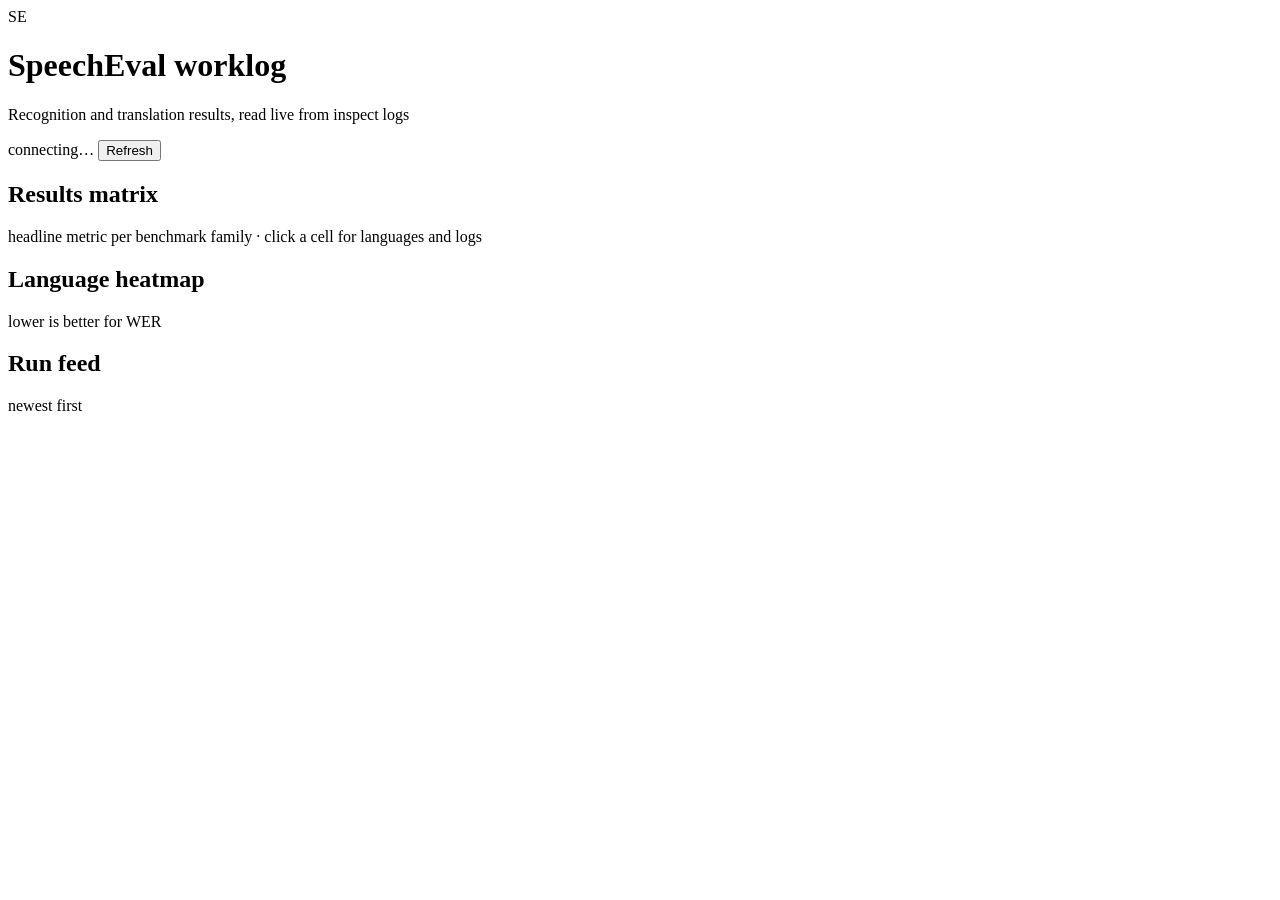
==== worklog/static/index.html @ 82a7bfad "worklog: page shell, palette and vendored charts" ====
<!doctype html>
<html lang="en">
<head>
  <meta charset="utf-8">
  <meta name="viewport" content="width=device-width, initial-scale=1">
  <title>SpeechEval Worklog</title>
  <link rel="stylesheet" href="/static/vendor/tabulator.min.css">
  <link rel="stylesheet" href="/static/style.css">
</head>
<body>
  <header class="topbar">
    <div class="brand">
      <div class="mark" aria-hidden="true">SE</div>
      <div>
        <h1>SpeechEval <span>worklog</span></h1>
        <p class="tagline">Recognition and translation results, read live from inspect logs</p>
      </div>
    </div>
    <div class="top-actions">
      <span id="statusline" class="statusline">connecting…</span>
      <button id="refresh" class="btn" type="button" title="Rescan the source folder now">Refresh</button>
    </div>
  </header>

  <main>
    <section id="kpis" class="kpis" aria-label="Summary"></section>

    <section class="card filters">
      <div id="filters" class="filter-row" aria-label="Filters"></div>
    </section>

    <section class="card">
      <div class="card-head">
        <h2>Results matrix</h2>
        <span class="hint">headline metric per benchmark family · click a cell for languages and logs</span>
      </div>
      <div id="matrix" class="matrix"></div>
    </section>

    <section class="grid">
      <div class="card">
        <div class="card-head">
          <h2>Language heatmap</h2>
          <span class="hint" id="heatmap-hint">lower is better for WER</span>
        </div>
        <div id="heatmap" class="heatmap"></div>
      </div>
      <div class="card">
        <div class="card-head">
          <h2>Run feed</h2>
          <span class="hint">newest first</span>
        </div>
        <div id="feed" class="feed"></div>
      </div>
    </section>
  </main>

  <dialog id="modal" class="modal">
    <div class="modal-head">
      <h2 id="modal-title">Slice detail</h2>
      <button class="btn ghost" id="modal-close" type="button">Close</button>
    </div>
    <div id="modal-body"></div>
  </dialog>

  <script src="/static/vendor/echarts.min.js"></script>
  <script src="/static/vendor/tabulator.min.js"></script>
  <script src="/static/util.js"></script>
  <script src="/static/matrix.js"></script>
  <script src="/static/charts.js"></script>
  <script src="/static/feed.js"></script>
  <script src="/static/app.js"></script>
</body>
</html>
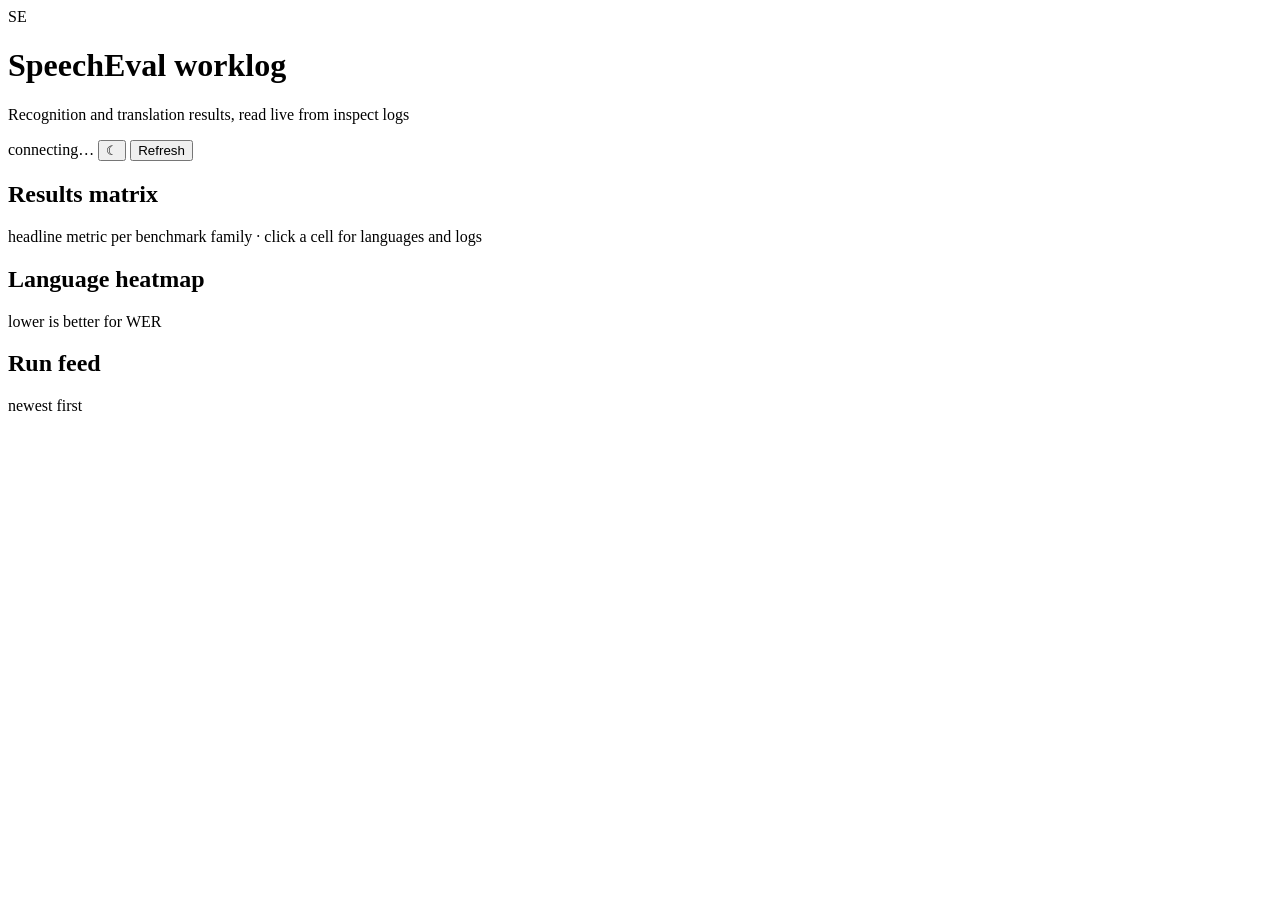
==== commit 48c3f94d: "worklog: light/dark theme toggle" ====
--- a/worklog/static/index.html
+++ b/worklog/static/index.html
@@ -4,7 +4,6 @@
   <meta charset="utf-8">
   <meta name="viewport" content="width=device-width, initial-scale=1">
   <title>SpeechEval Worklog</title>
-  <link rel="stylesheet" href="/static/vendor/tabulator.min.css">
   <link rel="stylesheet" href="/static/style.css">
 </head>
 <body>
@@ -18,6 +17,7 @@
     </div>
     <div class="top-actions">
       <span id="statusline" class="statusline">connecting…</span>
+      <button id="theme-toggle" class="btn ghost icon" type="button" aria-label="Switch theme" title="Light / dark">☾</button>
       <button id="refresh" class="btn" type="button" title="Rescan the source folder now">Refresh</button>
     </div>
   </header>
@@ -64,7 +64,6 @@
   </dialog>
 
   <script src="/static/vendor/echarts.min.js"></script>
-  <script src="/static/vendor/tabulator.min.js"></script>
   <script src="/static/util.js"></script>
   <script src="/static/matrix.js"></script>
   <script src="/static/charts.js"></script>
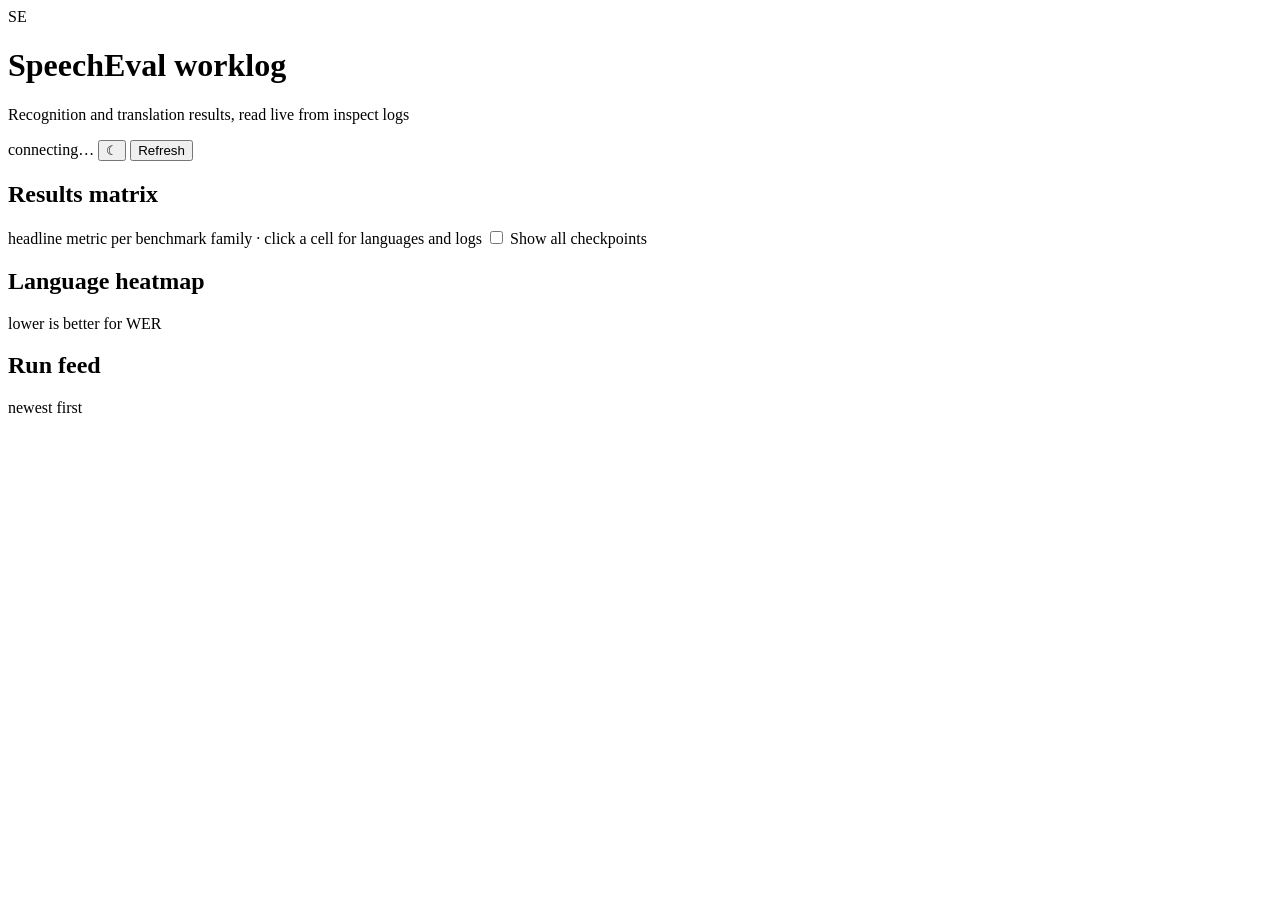
==== commit f79c1ed4: "worklog: hide unsupported tasks and old checkpoints by default" ====
--- a/worklog/static/index.html
+++ b/worklog/static/index.html
@@ -33,6 +33,9 @@
       <div class="card-head">
         <h2>Results matrix</h2>
         <span class="hint">headline metric per benchmark family · click a cell for languages and logs</span>
+        <label class="check" for="show-all-checkpoints">
+          <input type="checkbox" id="show-all-checkpoints"> Show all checkpoints
+        </label>
       </div>
       <div id="matrix" class="matrix"></div>
     </section>
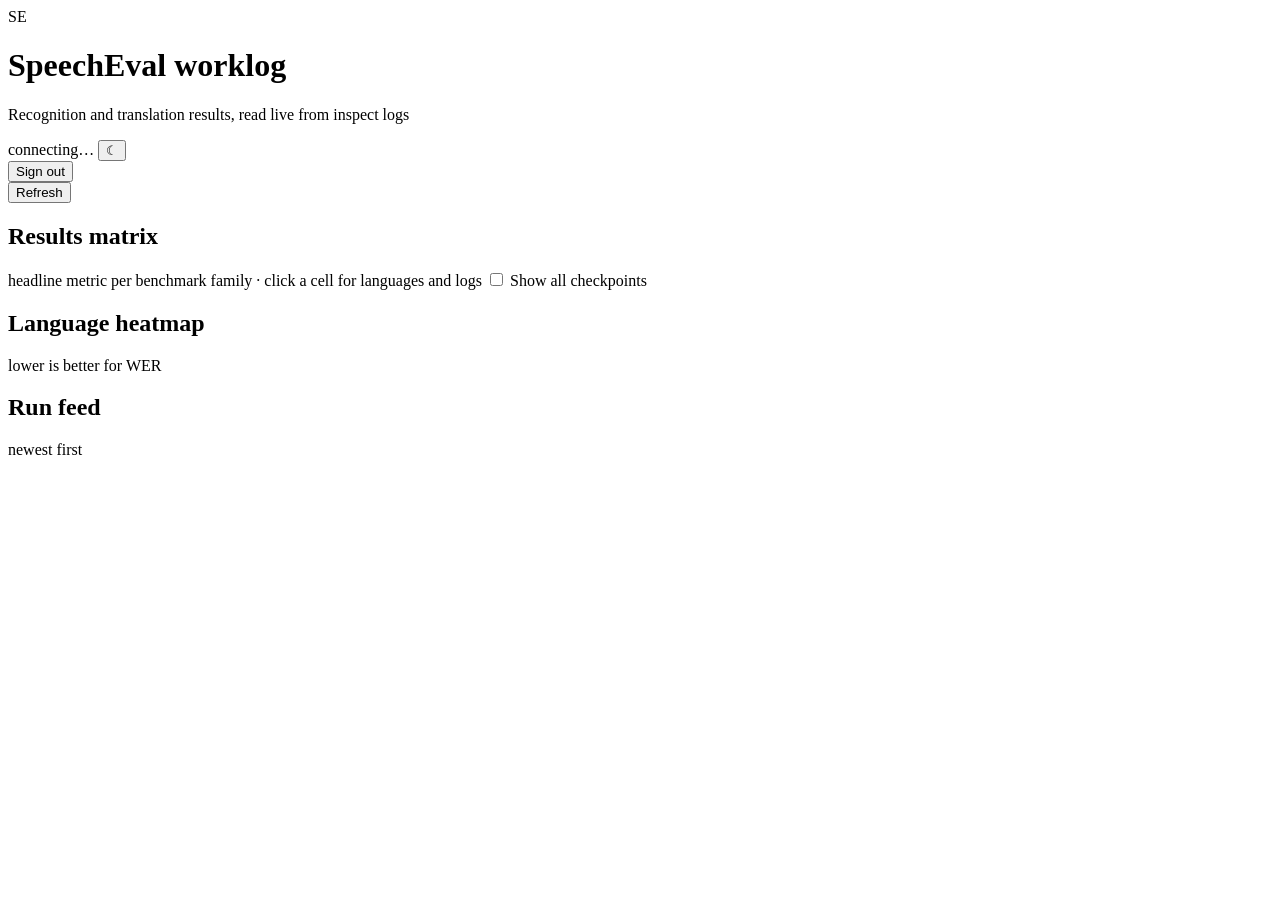
==== commit 3b8c9404: "worklog: add the sign-in page and sign-out control" ====
--- a/worklog/static/index.html
+++ b/worklog/static/index.html
@@ -18,6 +18,9 @@
     <div class="top-actions">
       <span id="statusline" class="statusline">connecting…</span>
       <button id="theme-toggle" class="btn ghost icon" type="button" aria-label="Switch theme" title="Light / dark">☾</button>
+      <form class="inline-form" method="post" action="/logout">
+        <button class="btn ghost" type="submit" title="Sign out">Sign out</button>
+      </form>
       <button id="refresh" class="btn" type="button" title="Rescan the source folder now">Refresh</button>
     </div>
   </header>
@@ -46,6 +49,7 @@
           <h2>Language heatmap</h2>
           <span class="hint" id="heatmap-hint">lower is better for WER</span>
         </div>
+        <div id="heatmap-tabs" class="tabs" role="tablist" aria-label="Heatmap dataset"></div>
         <div id="heatmap" class="heatmap"></div>
       </div>
       <div class="card">
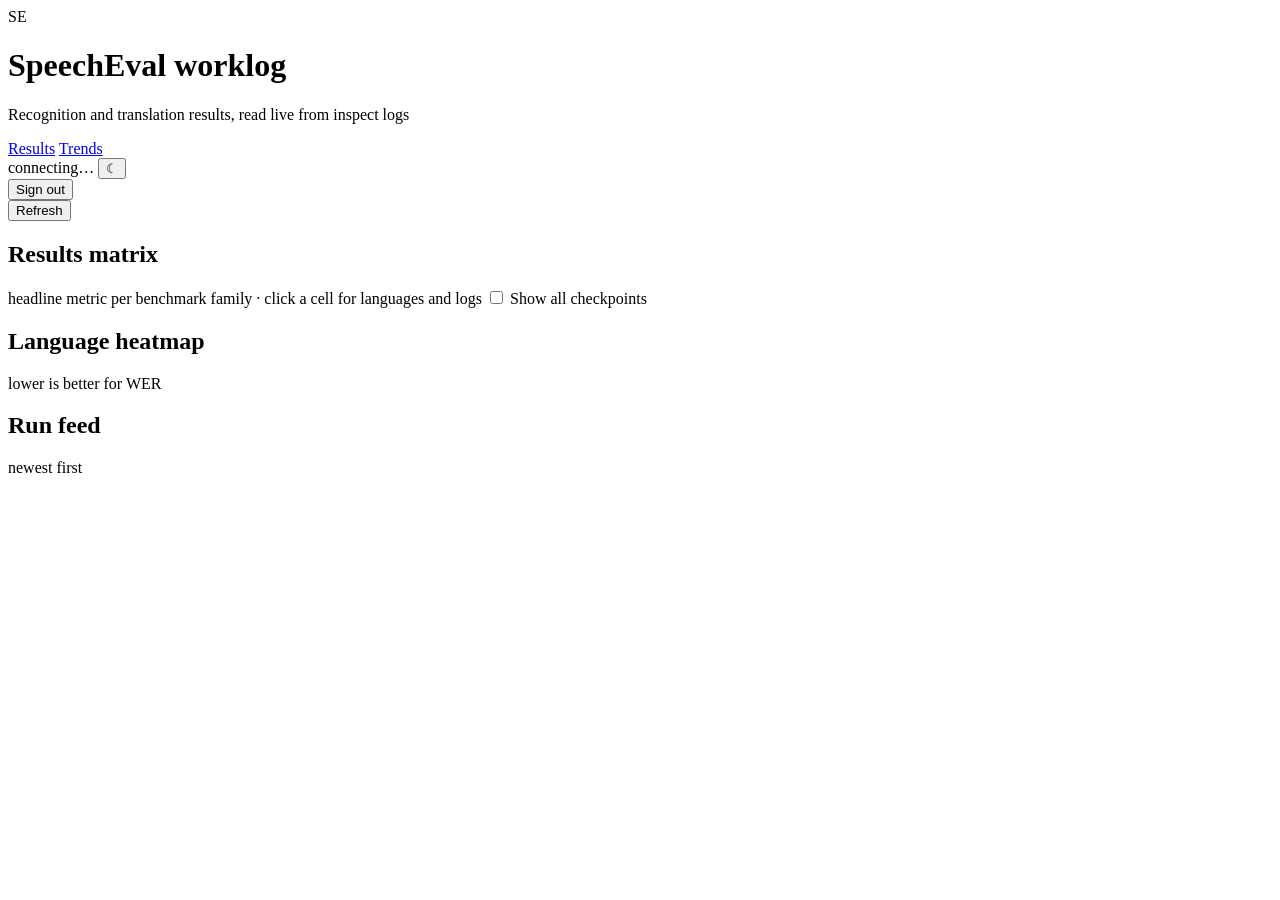
==== commit 2e4fa26e: "feat: add the trends page and navigation" ====
--- a/worklog/static/index.html
+++ b/worklog/static/index.html
@@ -15,6 +15,10 @@
         <p class="tagline">Recognition and translation results, read live from inspect logs</p>
       </div>
     </div>
+    <nav class="nav" aria-label="Pages">
+      <a class="nav-link" href="/" aria-current="page">Results</a>
+      <a class="nav-link" href="/trends">Trends</a>
+    </nav>
     <div class="top-actions">
       <span id="statusline" class="statusline">connecting…</span>
       <button id="theme-toggle" class="btn ghost icon" type="button" aria-label="Switch theme" title="Light / dark">☾</button>
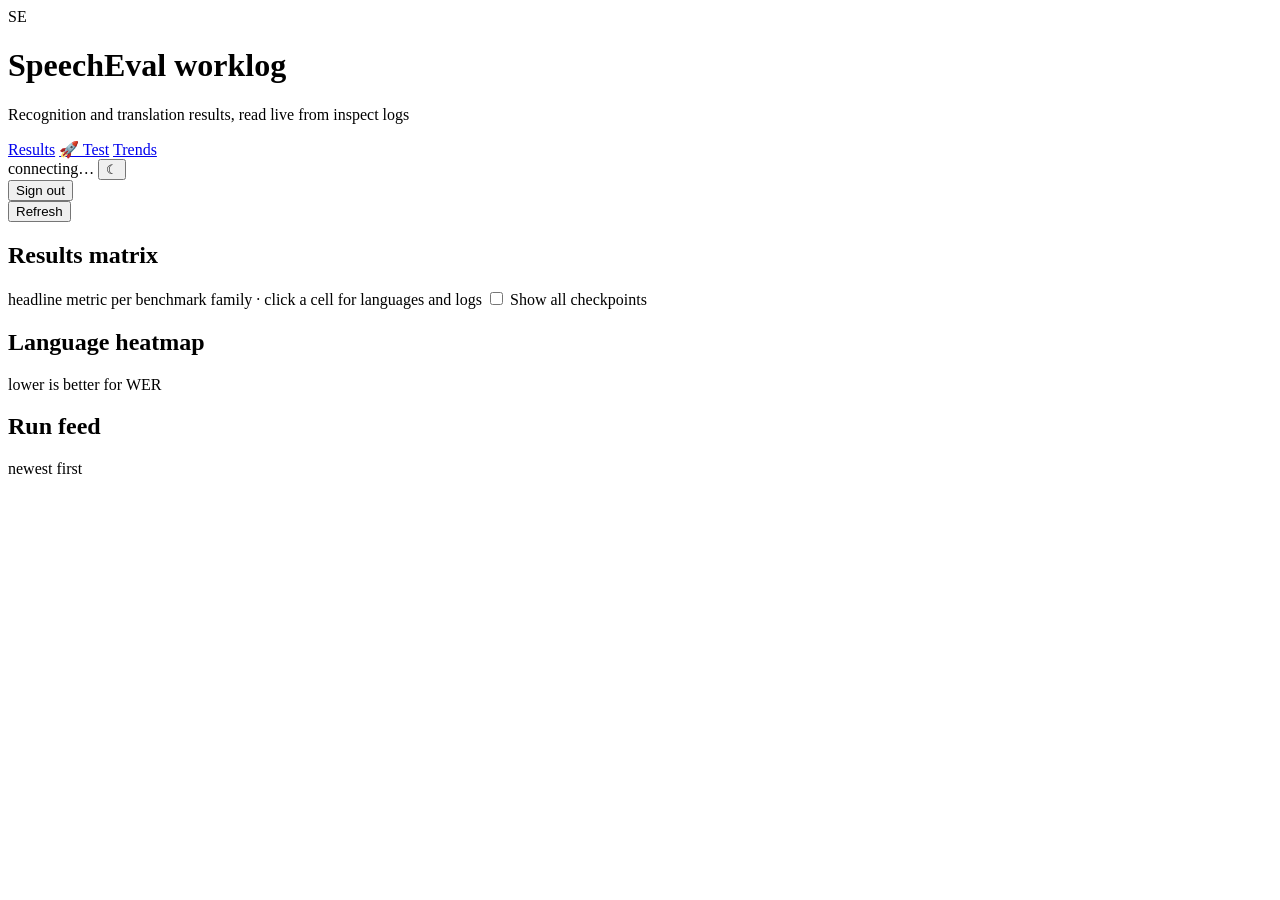
==== commit cb110195: "feat: add the test results page" ====
--- a/worklog/static/index.html
+++ b/worklog/static/index.html
@@ -16,10 +16,12 @@
       </div>
     </div>
     <nav class="nav" aria-label="Pages">
-      <a class="nav-link" href="/" aria-current="page">Results</a>
+      <a class="nav-link" href="/">Results</a>
+      <a class="nav-link" href="/test">🚀 Test</a>
       <a class="nav-link" href="/trends">Trends</a>
     </nav>
     <div class="top-actions">
+      <span id="split-badge" class="split-badge" hidden>Test splits</span>
       <span id="statusline" class="statusline">connecting…</span>
       <button id="theme-toggle" class="btn ghost icon" type="button" aria-label="Switch theme" title="Light / dark">☾</button>
       <form class="inline-form" method="post" action="/logout">
